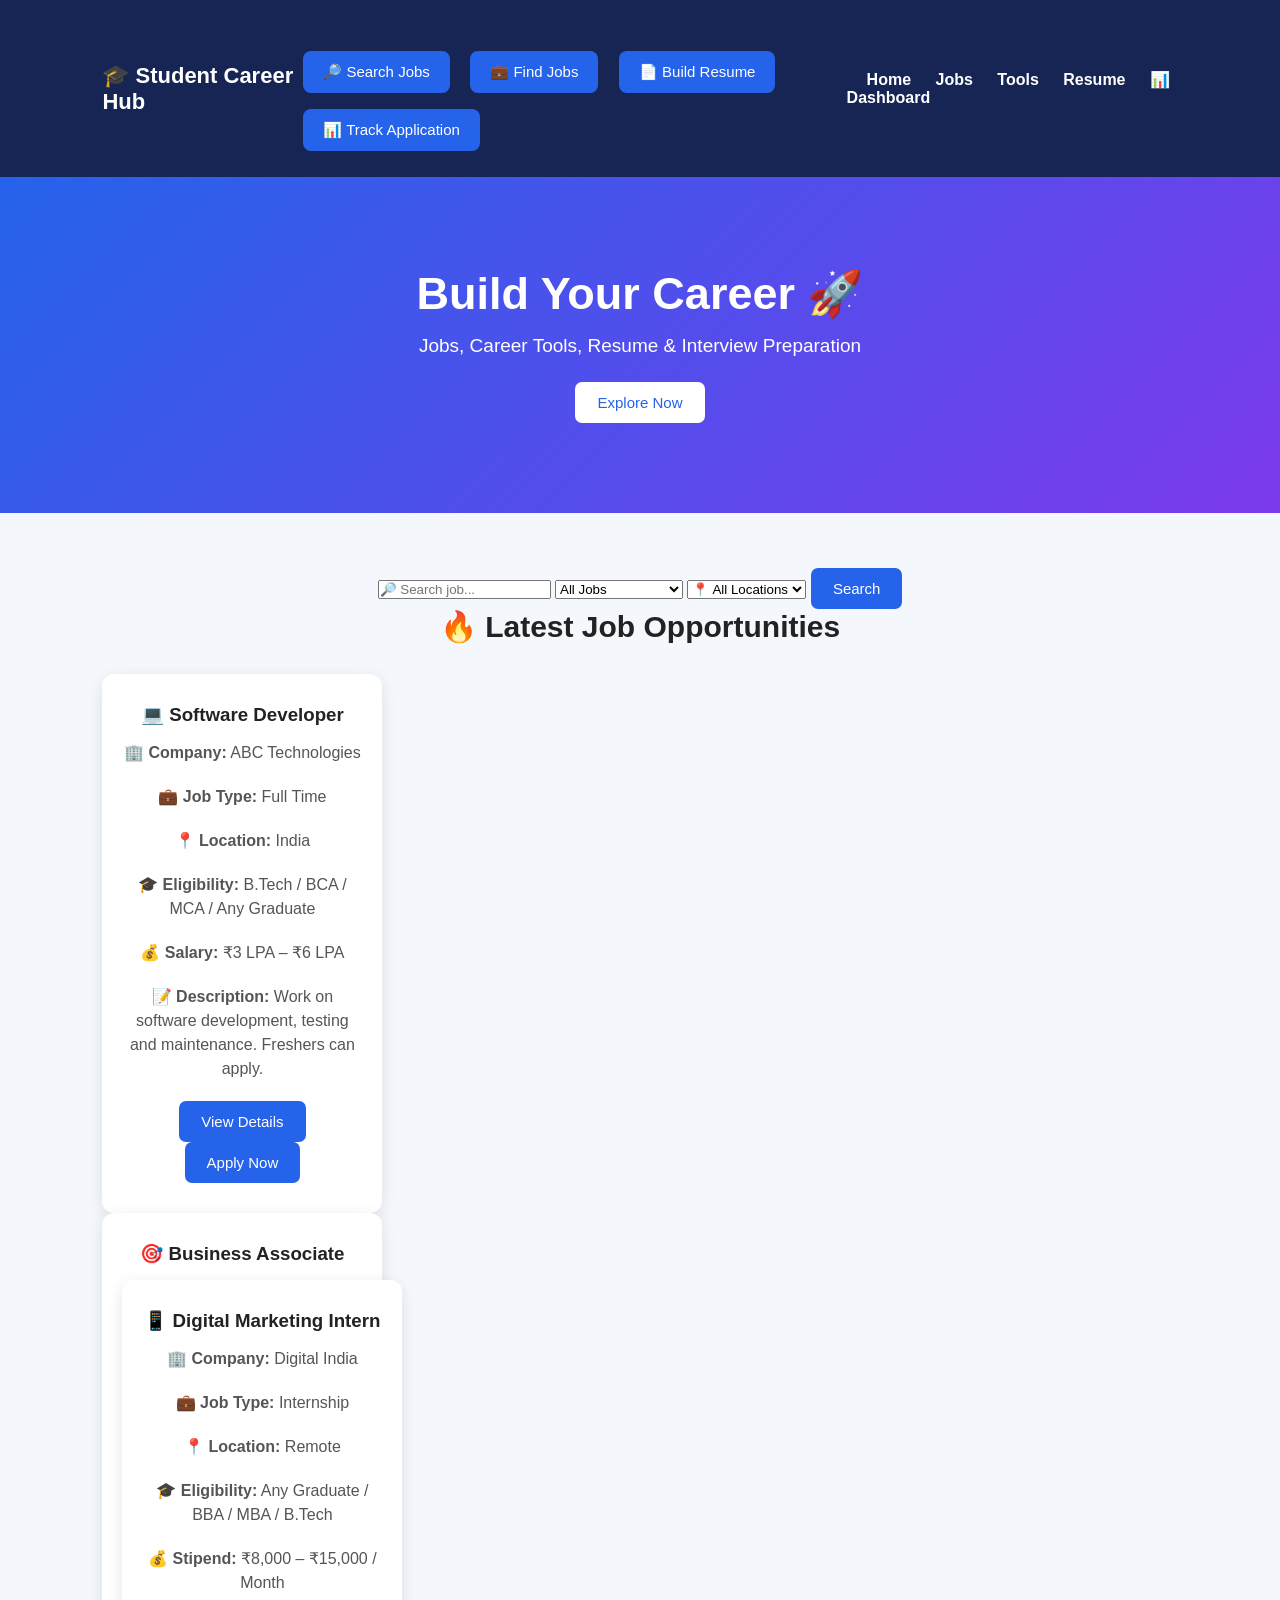
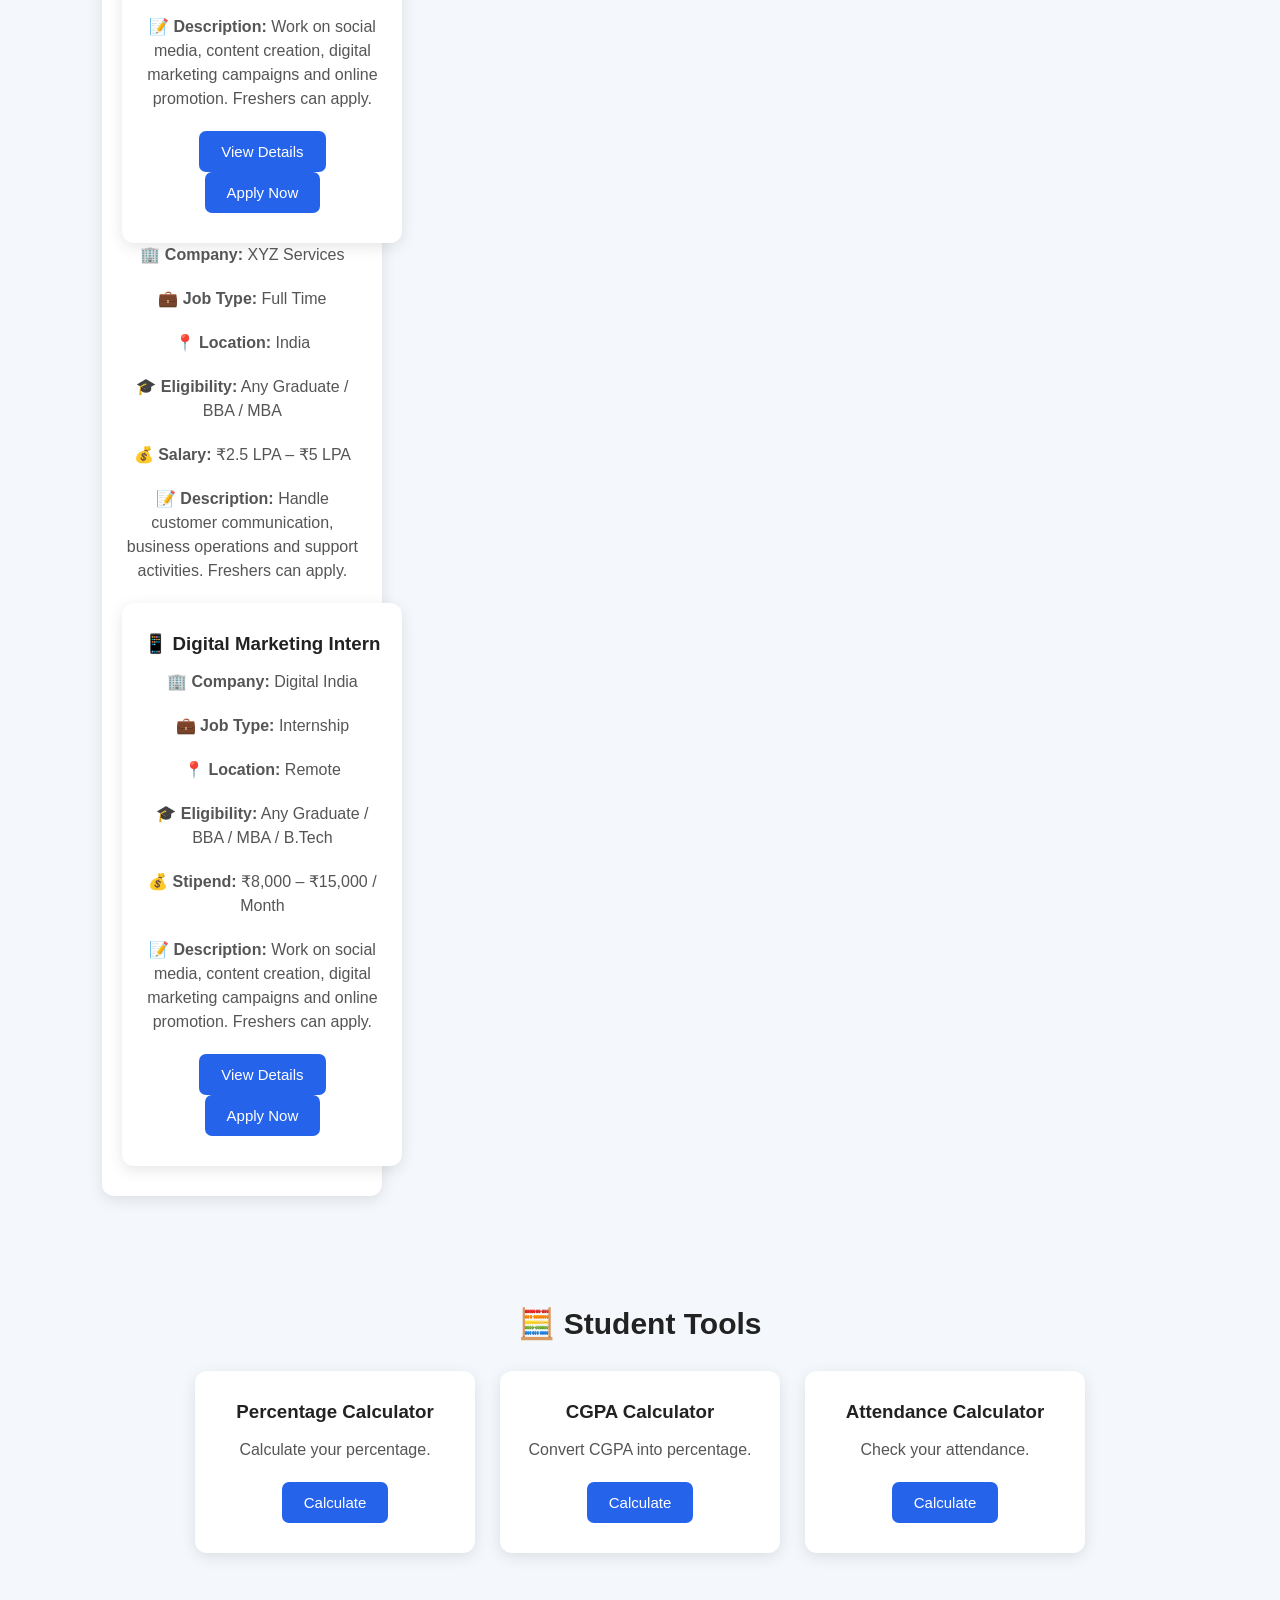
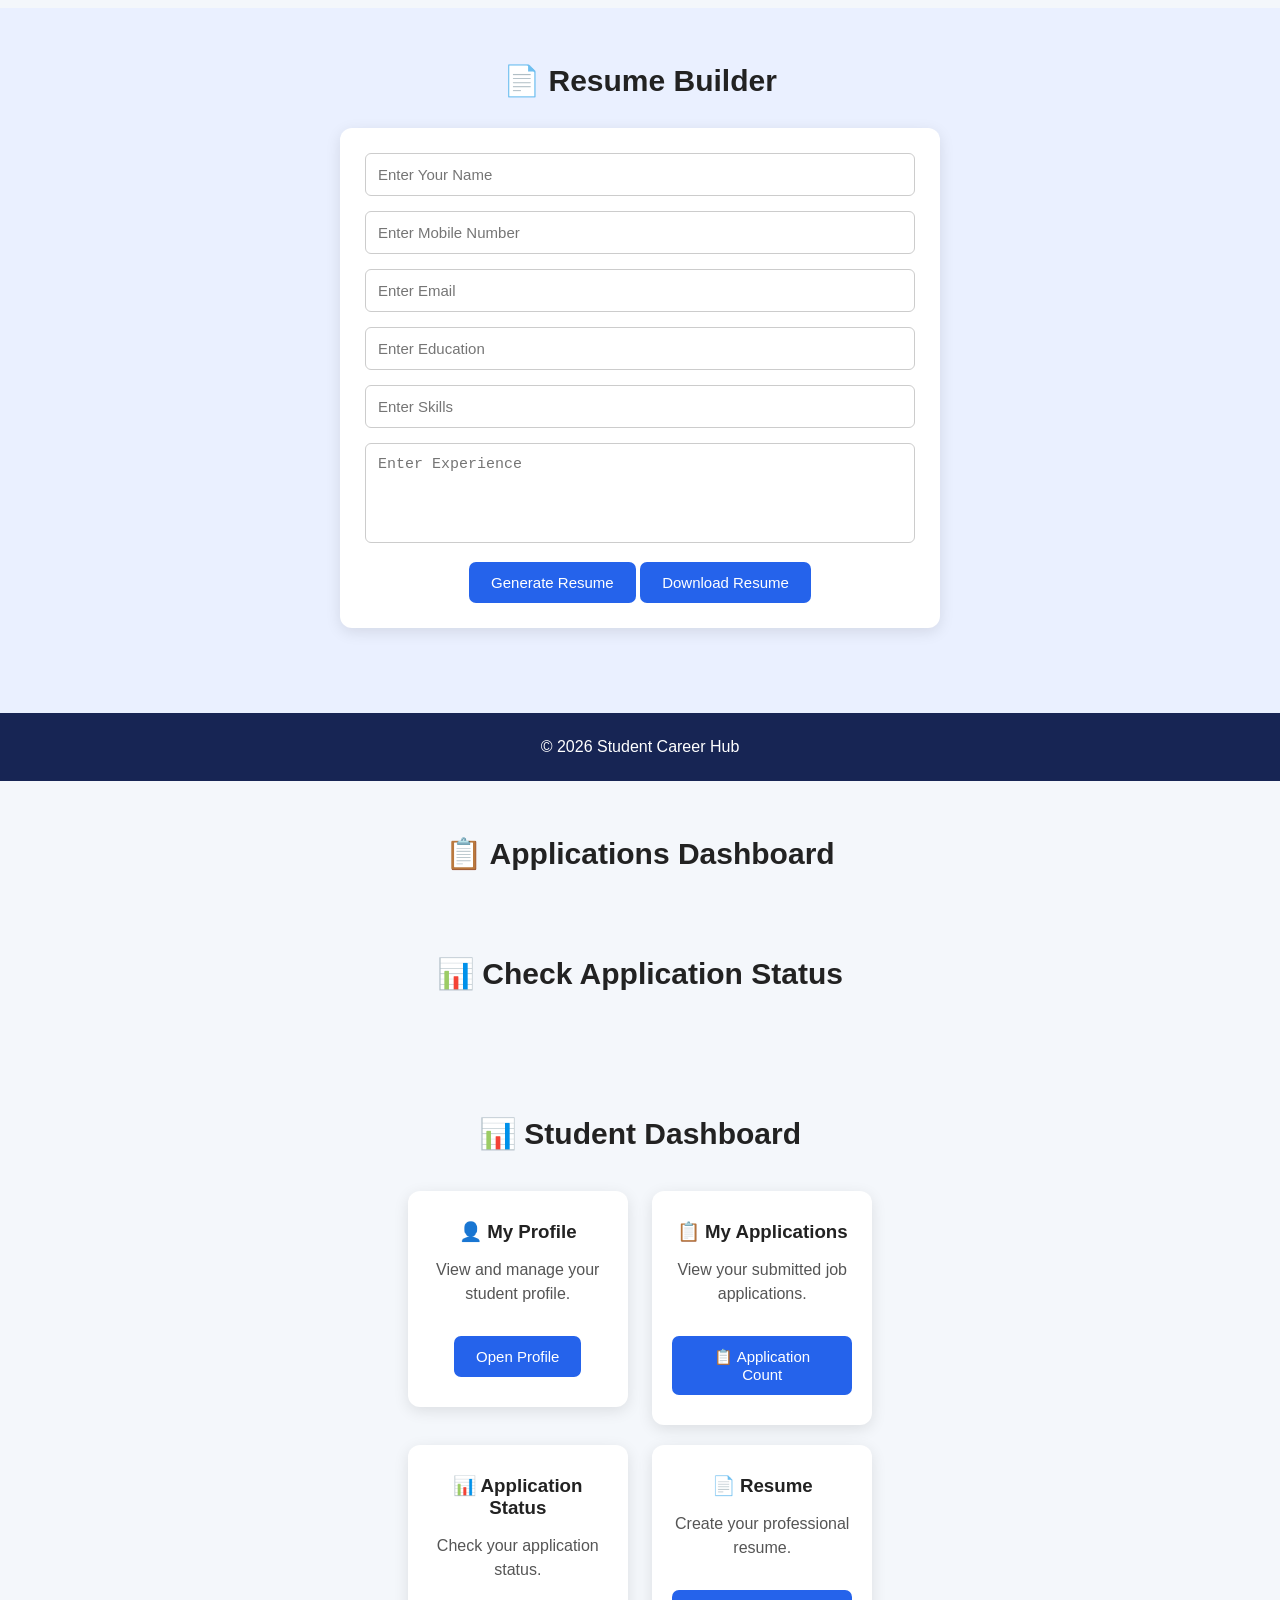
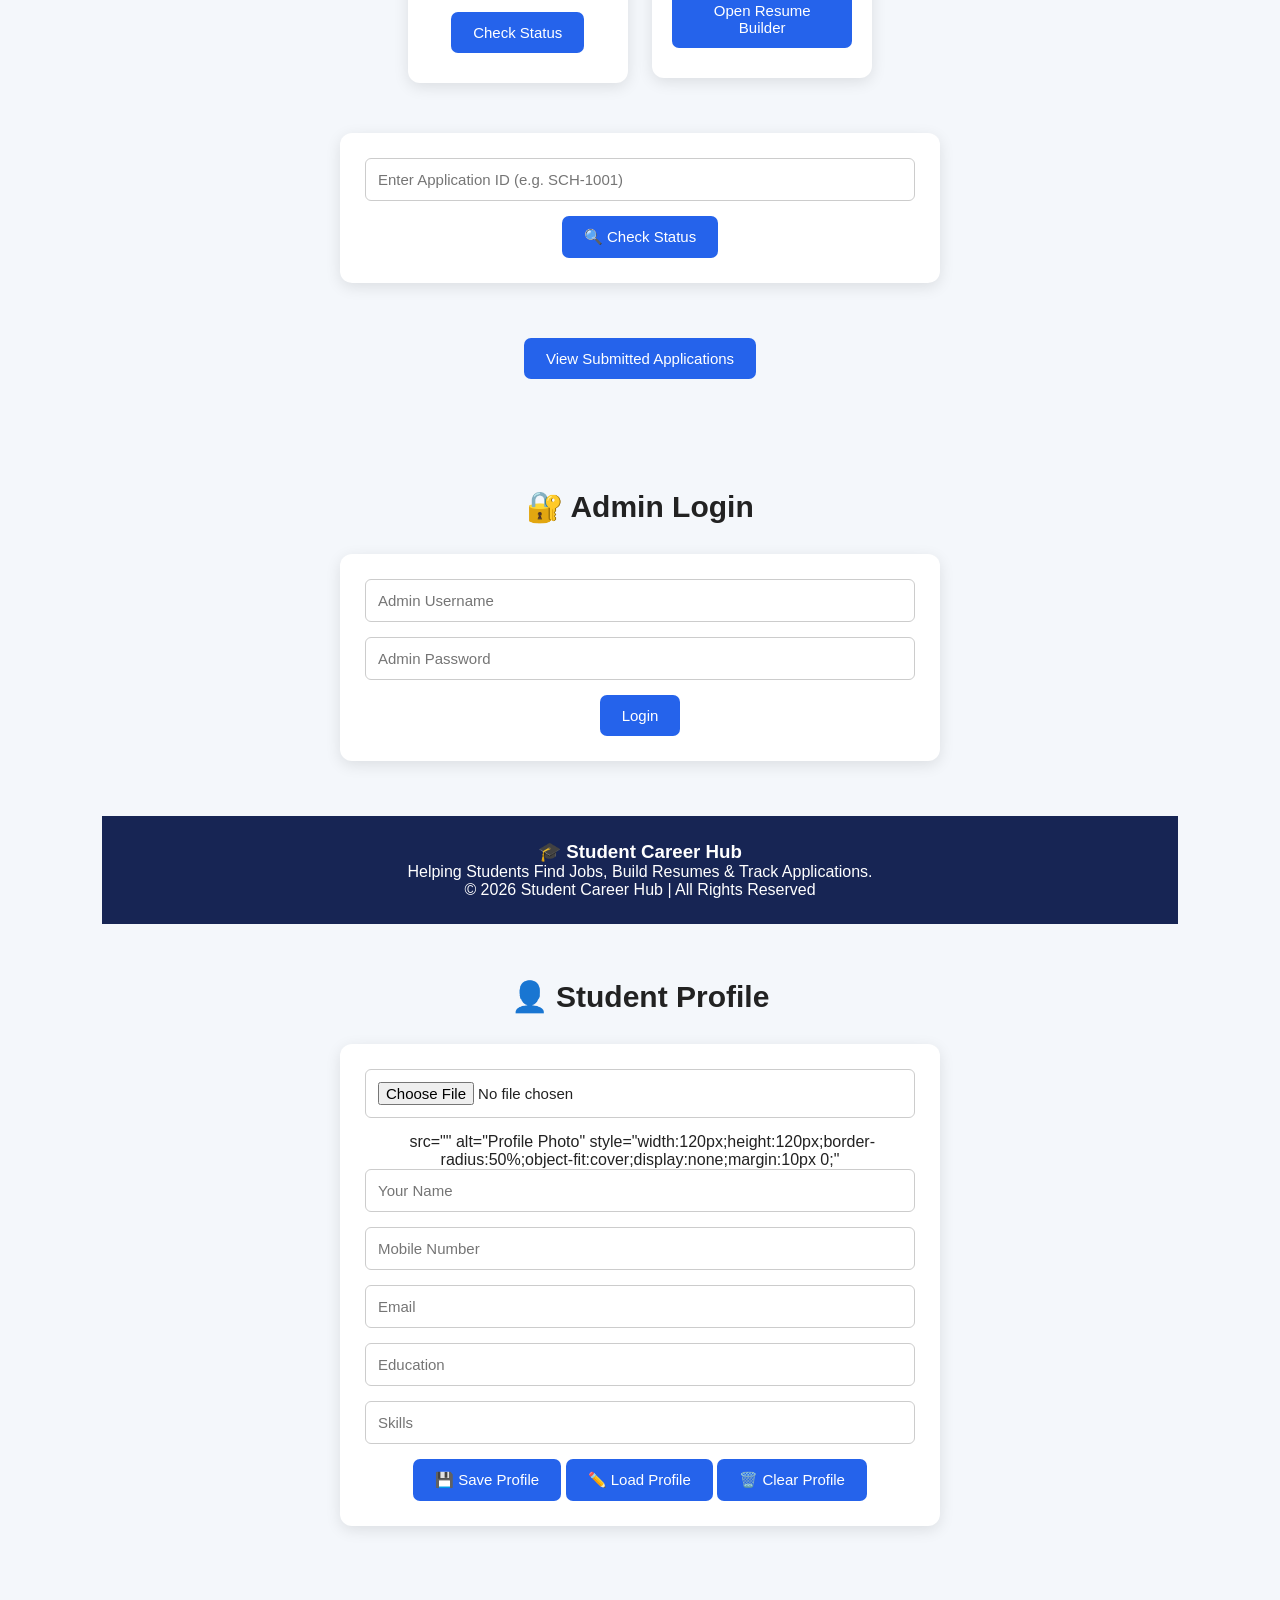
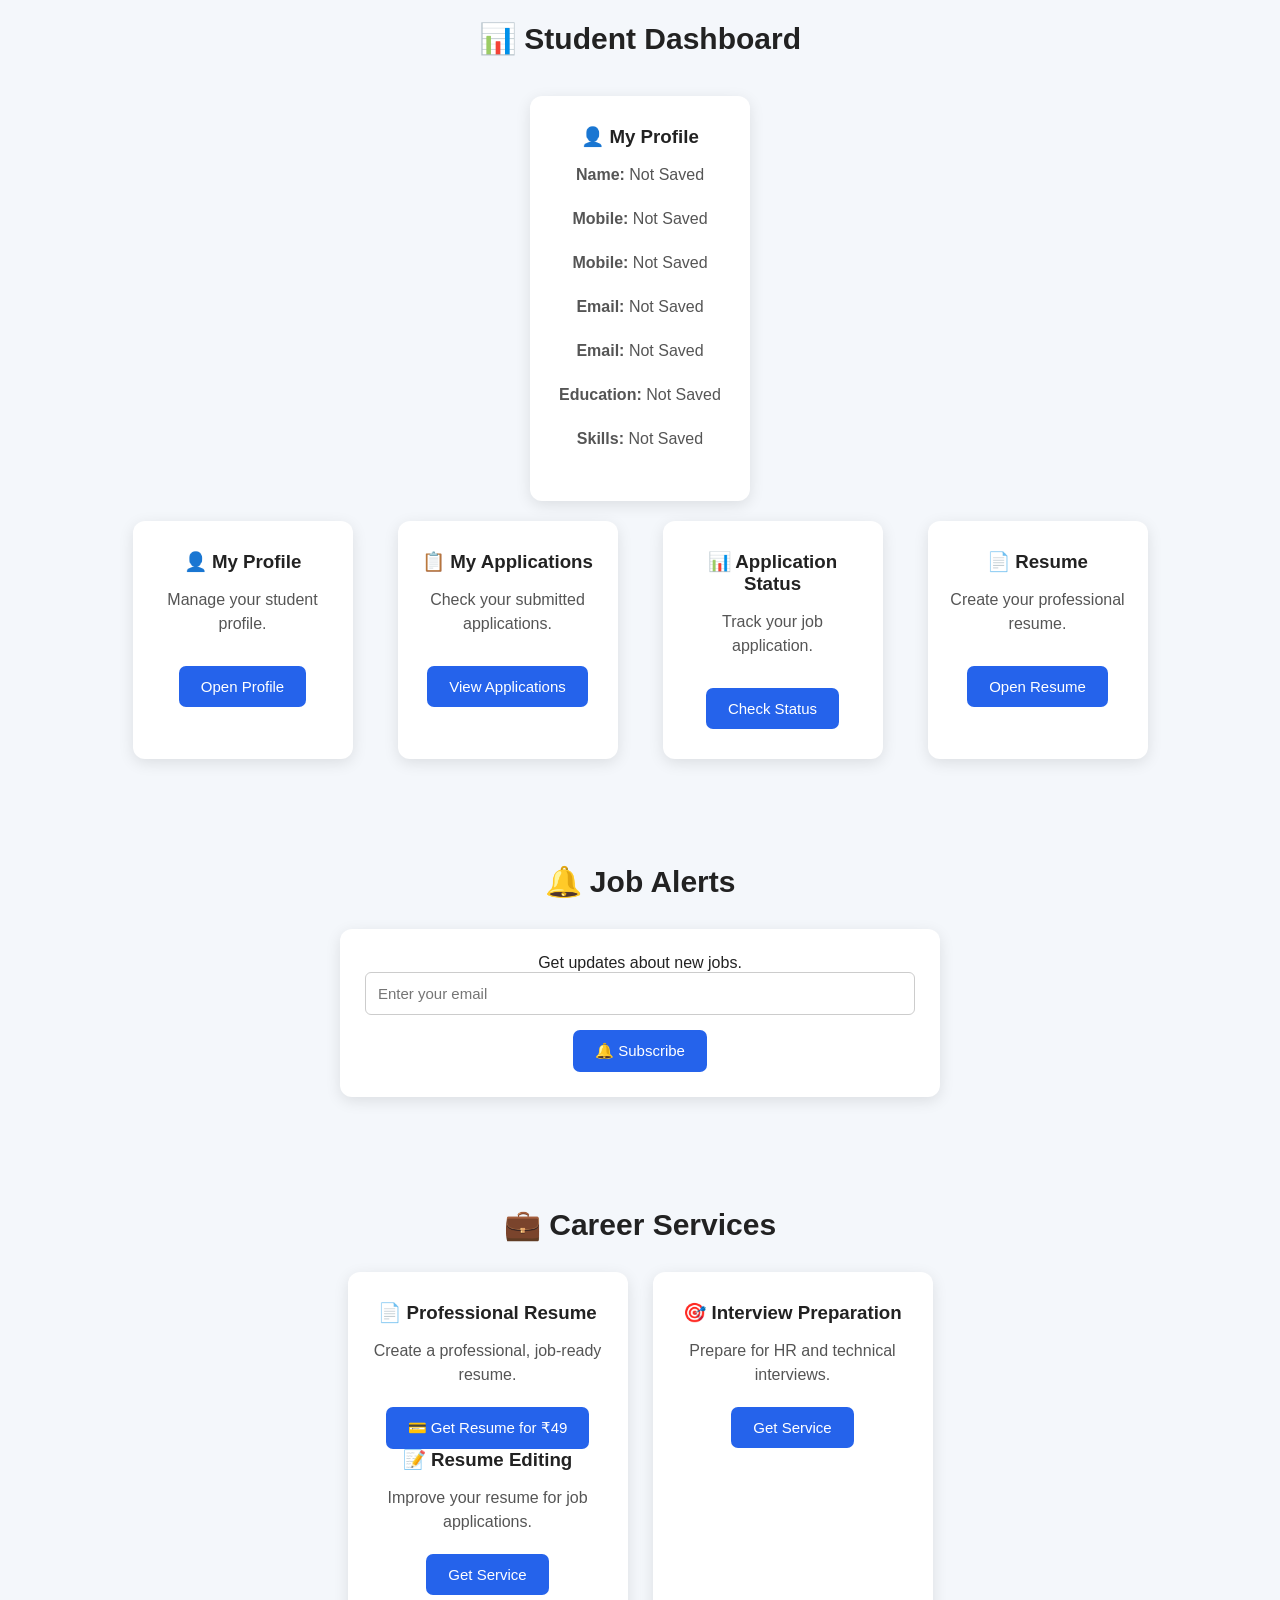
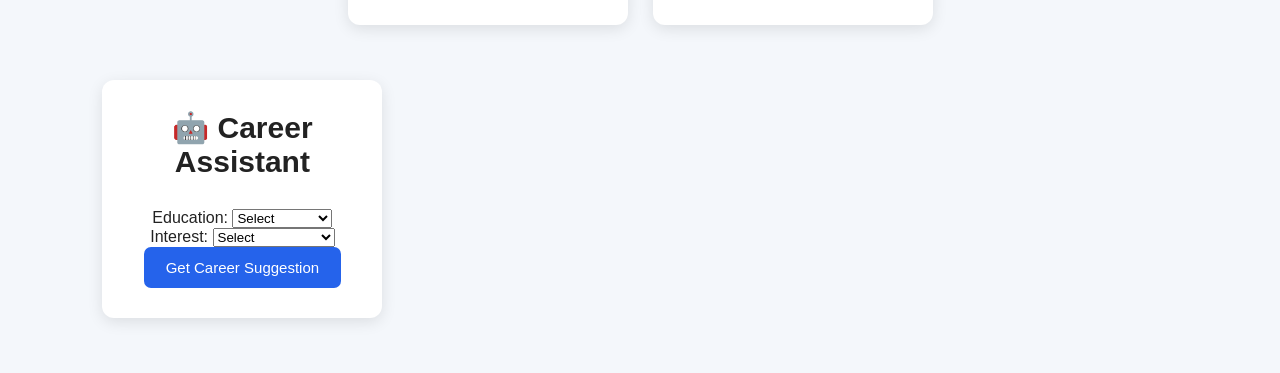
==== index.html @ 4f7e73b8 "Update resume payment and UPI" ====
<!DOCTYPE html>
<html lang="en">
<head>
    <meta charset="UTF-8">
    <meta name="viewport" content="width=device-width, initial-scale=1.0">
    <title>Student Career Hub</title>
    <link rel="stylesheet" href="style.css">
</head>

<body>

<header>
    <h2>🎓 Student Career Hub</h2>
<div class="home-buttons">
    <button onclick="document.getElementById('jobs').scrollIntoView({behavior:'smooth'})">
        🔎 Search Jobs
    </button>

    <button onclick="document.getElementById('jobs').scrollIntoView({behavior:'smooth'})">
        💼 Find Jobs
    </button>

    <button onclick="document.getElementById('resume').scrollIntoView({behavior:'smooth'})">
        📄 Build Resume
    </button>

    <button onclick="document.getElementById('status').scrollIntoView({behavior:'smooth'})">
        📊 Track Application
    </button>
</div>
    <nav>
        <a href="#home">Home</a>
        <a href="#jobs">Jobs</a>
        <a href="#tools">Tools</a>
        <a href="#resume">Resume</a>
<a href="#dashboard">📊 Dashboard</a>
    </nav>
</header>

<section class="hero" id="home">
    <h1>Build Your Career 🚀</h1>
    <p>Jobs, Career Tools, Resume & Interview Preparation</p>
    <button onclick="showMessage()">Explore Now</button>
</section>

<section id="jobs">
<div class="job-search">

    <input
        type="text"
        id="jobSearch"
        placeholder="🔎 Search job...">
    
    <select id="jobCategory">
        <option value="all">All Jobs</option>
        <option value="it">IT Jobs</option>
        <option value="government">Government Jobs</option>
        <option value="sales">Sales Jobs</option>
        <option value="internship">Internships</option>
    </select>
<select id="jobLocation">
    <option value="all">📍 All Locations</option>
    <option value="remote">Remote</option>
    <option value="bhopal">Bhopal</option>
    <option value="indore">Indore</option>
    <option value="delhi">Delhi</option>
</select>

    <button onclick="searchJobs()">Search</button>

</div>

    <h2>🔥 Latest Job Opportunities</h2>

    <div class="card">
    <h3>💻 Software Developer</h3>

    <p><b>🏢 Company:</b> ABC Technologies</p>
    <p><b>💼 Job Type:</b> Full Time</p>
    <p><b>📍 Location:</b> India</p>
    <p><b>🎓 Eligibility:</b> B.Tech / BCA / MCA / Any Graduate</p>
    <p><b>💰 Salary:</b> ₹3 LPA – ₹6 LPA</p>

    <p>
        <b>📝 Description:</b>
        Work on software development, testing and maintenance.
        Freshers can apply.
    </p>

    <button onclick="showJobDetails('Software Developer')">
        View Details
    </button><button onclick="document.getElementById('applyForm').style.display='block'; document.getElementById('applyJobName').value='Software Developer'; document.getElementById('applyForm').scrollIntoView({behavior:'smooth'});">
    Apply Now
</button>

    </div>
               <div class="card">
    <h3>🎯 Business Associate</h3>
<div class="card">
    <h3>📱 Digital Marketing Intern</h3>

    <p><b>🏢 Company:</b> Digital India</p>
    <p><b>💼 Job Type:</b> Internship</p>
    <p><b>📍 Location:</b> Remote</p>
    <p><b>🎓 Eligibility:</b> Any Graduate / BBA / MBA / B.Tech</p>
    <p><b>💰 Stipend:</b> ₹8,000 – ₹15,000 / Month</p>

    <p>
        <b>📝 Description:</b>
        Work on social media, content creation,
        digital marketing campaigns and online promotion.
        Freshers can apply.
    </p>

    <button onclick="showJobDetails('Digital Marketing Intern')">
        View Details
    </button>

    <button onclick="document.getElementById('applyForm').style.display='block'; document.getElementById('applyJobName').value='Digital Marketing Intern'; document.getElementById('applyForm').scrollIntoView({behavior:'smooth'});">
        Apply Now
    </button>
</div>

    <p><b>🏢 Company:</b> XYZ Services</p>
    <p><b>💼 Job Type:</b> Full Time</p>
    <p><b>📍 Location:</b> India</p>
    <p><b>🎓 Eligibility:</b> Any Graduate / BBA / MBA</p>
    <p><b>💰 Salary:</b> ₹2.5 LPA – ₹5 LPA</p>

    <p>
        <b>📝 Description:</b>
        Handle customer communication, business operations
        and support activities. Freshers can apply.
    </p>
<script>
    function showJobDetails(jobName) {

    if (jobName === "Software Developer") {

        alert(
            "💻 Software Developer\n\n" +
            "🏢 Company: ABC Technologies\n" +
            "💼 Job Type: Full Time\n" +
            "📍 Location: India\n" +
            "🎓 Eligibility: B.Tech / BCA / MCA / Any Graduate\n" +
            "💰 Salary: ₹3 LPA - ₹6 LPA\n\n" +
            "📝 Description:\n" +
            "Work on software development, testing and maintenance.\n" +
            "Freshers can apply."
        );

    } else if (jobName === "Business Associate") {

        alert(
            "🎯 Business Associate\n\n" +
            "🏢 Company: XYZ Services\n" +
            "💼 Job Type: Full Time\n" +
            "📍 Location: India\n" +
            "🎓 Eligibility: Any Graduate / BBA / MBA\n" +
            "💰 Salary: ₹2.5 LPA - ₹5 LPA\n\n" +
            "📝 Description:\n" +
            "Handle customer communication, business operations\n" +
            "and support activities."
        );

    } else if (jobName === "Digital Marketing Intern") {

        alert(
            "📱 Digital Marketing Intern\n\n" +
            "🏢 Company: Digital India\n" +
            "💼 Job Type: Internship\n" +
            "📍 Location: Remote\n" +
            "🎓 Eligibility: Any Graduate / BBA / MBA / B.Tech\n" +
            "💰 Stipend: ₹8,000 - ₹15,000 / Month\n\n" +
            "📝 Description:\n" +
            "Work on social media, content creation and\n" +
            "digital marketing campaigns."
        );
   }
}
</script>
       <div class="card">
    <h3>📱 Digital Marketing Intern</h3>

    <p><b>🏢 Company:</b> Digital India</p>
    <p><b>💼 Job Type:</b> Internship</p>
    <p><b>📍 Location:</b> Remote</p>
    <p><b>🎓 Eligibility:</b> Any Graduate / BBA / MBA / B.Tech</p>
    <p><b>💰 Stipend:</b> ₹8,000 – ₹15,000 / Month</p>

    <p>
        <b>📝 Description:</b>
        Work on social media, content creation, digital marketing
        campaigns and online promotion. Freshers can apply.
    </p>

    <button onclick="showJobDetails('Digital Marketing Intern')">
        View Details
    </button>

    <button onclick="applyJob('Digital Marketing Intern')">
        Apply Now
    </button>
</div>

    </div>

</section>

<section id="tools">

    <h2>🧮 Student Tools</h2>

    <div class="cards">

        <div class="card">
            <h3>Percentage Calculator</h3>
            <p>Calculate your percentage.</p>
            <button onclick="percentage()">Calculate</button>
        </div>

        <div class="card">
            <h3>CGPA Calculator</h3>
            <p>Convert CGPA into percentage.</p>
            <button onclick="cgpa()">Calculate</button>
        </div>

        <div class="card">
            <h3>Attendance Calculator</h3>
            <p>Check your attendance.</p>
            <button onclick="attendance()">Calculate</button>
        </div>

    </div>

</section>
<section id="resume">

    <h2>📄 Resume Builder</h2>

    <div class="resume-form">

        <input type="text" id="name" placeholder="Enter Your Name">
        <input type="text" id="phone" placeholder="Enter Mobile Number">
        <input type="email" id="email" placeholder="Enter Email">

        <input type="text" id="education" placeholder="Enter Education">

        <input type="text" id="skills" placeholder="Enter Skills">

        <textarea id="experience" placeholder="Enter Experience"></textarea>

        <button onclick="generateResume()">
            Generate Resume
        </button>
<button onclick="downloadResume()">
    Download Resume
</button>
    </div>

    <div id="resumeResult"></div>

</section>

</section>

<footer>
    <p>© 2026 Student Career Hub</p>
</footer>

<script src="script.js"></script>
<div id="applyForm" class="apply-box">

    <h2>📝 Apply for Job</h2>

    <input type="text" id="applyName" placeholder="Your Name">

    <input type="email" id="applyEmail" placeholder="Your Email">

    <input type="text" id="applyPhone" placeholder="Mobile Number">

    <input type="text" id="applyJobName" readonly>

    <button onclick="submitApplication()">
        Submit Application
    </button>

</div>
<section id="applications">

    <h2>📋 Applications Dashboard</h2>
<section id="status">
    <h2>📊 Check Application Status</h2>
<section id="profile">
<section id="dashboard">
    <h2>📊 Student Dashboard</h2>

    <div class="card">
        <h3>👤 My Profile</h3>
        <p>View and manage your student profile.</p>
        <button onclick="document.getElementById('profile').scrollIntoView({behavior:'smooth'})">
            Open Profile
        </button>
    </div>

    <div class="card">
        <h3>📋 My Applications</h3>
        <p>View your submitted job applications.</p>
        <button onclick="showApplicationCount()">
    📋 Application Count
</button>
    </div>

    <div class="card">
        <h3>📊 Application Status</h3>
        <p>Check your application status.</p>
        <button onclick="document.getElementById('status').scrollIntoView({behavior:'smooth'})">
            Check Status
        </button>
    </div>

    <div class="card">
        <h3>📄 Resume</h3>
        <p>Create your professional resume.</p>
        <button onclick="document.getElementById('resume').scrollIntoView({behavior:'smooth'})">
            Open Resume Builder
        </button>
    </div>
</section>
    <div class="resume-form">
        <input
            type="text"
            id="statusApplicationId"
            placeholder="Enter Application ID (e.g. SCH-1001)"
        >

        <button onclick="checkApplicationStatus()">
            🔍 Check Status
        </button>
    </div>

    <div id="statusResult"></div>
</section>
<div id="adminDashboard" class="card" style="display:none;">
    <h2>👨‍💼 Admin Dashboard</h2>
    <p>Welcome Admin! You can manage student applications here.</p>

   <button onclick="showAdminApplications()">
    📋 View Applications
</button>
</div>

    <button onclick="showApplications()">
        View Submitted Applications
    </button>

    <div id="applicationList"></div>

</section>
<section id="admin">

    <h2>🔐 Admin Login</h2>

    <div class="resume-form">

        <input
            type="text"
            id="adminUsername"
            placeholder="Admin Username">

        <input
            type="password"
            id="adminPassword"
            placeholder="Admin Password">

        <button onclick="adminLogin()">
            Login
        </button>

    </div>

    <p id="loginMessage"></p>

</section>
<footer>
    <h3>🎓 Student Career Hub</h3>
    <p>Helping Students Find Jobs, Build Resumes & Track Applications.</p>
    <p>© 2026 Student Career Hub | All Rights Reserved</p>
</footer>
<section id="profile">
    <h2>👤 Student Profile</h2>

    <div class="resume-form">

        <input type="file" id="profilePhoto" accept="image/*">

        <img id="profilePhotoPreview">
             src=""
             alt="Profile Photo"
            style="width:120px;height:120px;border-radius:50%;object-fit:cover;display:none;margin:10px 0;"

        <input type="text" id="profileName" placeholder="Your Name">

        <input type="text" id="profilePhone" placeholder="Mobile Number">

        <input type="email" id="profileEmail" placeholder="Email">

        <input type="text" id="profileEducation" placeholder="Education">

        <input type="text" id="profileSkills" placeholder="Skills">

 <button type="button" onclick="saveStudentProfile()">💾 Save Profile</button>
<script>
function saveStudentProfile() {
    let name = document.getElementById("profileName").value;
    let phone = document.getElementById("profilePhone").value;
    let email = document.getElementById("profileEmail").value;
    let education = document.getElementById("profileEducation").value;
    let skills = document.getElementById("profileSkills").value;

    if (!name || !phone || !email) {
        alert("Please fill Name, Mobile and Email.");
        return;
    }

    let profile = {
        name: name,
        phone: phone,
        email: email,
        education: education,
        skills: skills
    };

    localStorage.setItem("studentProfile", JSON.stringify(profile));
document.getElementById("dashboardName").textContent = name;
document.getElementById("dashboardEducation").textContent = education || "Not Saved";
document.getElementById("dashboardSkills").textContent = skills || "Not Saved";
document.getElementById("dashboardPhone").textContent = phone;
document.getElementById("dashboardEmail").textContent = email;

    let photo = document.getElementById("profilePhoto").files[0];

    if (photo) {
        let reader = new FileReader();

        reader.onload = function() {
            localStorage.setItem("profilePhoto", reader.result);

            let img = document.getElementById("profilePhotoPreview");
            img.src = reader.result;
            img.style.display = "block";
let dashboardPhoto = document.getElementById("dashboardPhoto");
dashboardPhoto.src = reader.result;
dashboardPhoto.style.display = "block";
        };

        reader.readAsDataURL(photo);
    }

    alert("Profile Saved Successfully! ✅");
}
</script>

        <button onclick="loadProfile()">✏️ Load Profile</button>

        <button onclick="clearProfile()">🗑️ Clear Profile</button>

    </div>

    <div id="profileMessage"></div>
</section>
<section id="dashboard">
    <h2>📊 Student Dashboard</h2>
<div class="card" id="dashboardProfile">
    <h3>👤 My Profile</h3>

    <img id="dashboardPhoto"
         src=""
         style="width:100px;height:100px;border-radius:50%;object-fit:cover;display:none;">

    <p><b>Name:</b> <span id="dashboardName">Not Saved</span></p>
<p><b>Mobile:</b> <span id="dashboardPhone">Not Saved</span></p>
<p><b>Mobile:</b> <span id="dashboardPhone">Not Saved</span></p>
<p><b>Email:</b> <span id="dashboardEmail">Not Saved</span></p>
<p><b>Email:</b> <span id="dashboardEmail">Not Saved</span></p>
    <p><b>Education:</b> <span id="dashboardEducation">Not Saved</span></p>
    <p><b>Skills:</b> <span id="dashboardSkills">Not Saved</span></p>
</div>

    <div class="cards">

        <div class="card">
            <h3>👤 My Profile</h3>
            <p>Manage your student profile.</p>
            <button onclick="document.getElementById('profile').scrollIntoView({behavior:'smooth'})">
                Open Profile
            </button>
        </div>

        <div class="card">
            <h3>📋 My Applications</h3>
            <p>Check your submitted applications.</p>
            <button onclick="showApplicationCount()">
                View Applications
            </button>
        </div>

        <div class="card">
            <h3>📊 Application Status</h3>
            <p>Track your job application.</p>
            <button onclick="document.getElementById('status').scrollIntoView({behavior:'smooth'})">
                Check Status
            </button>
        </div>

        <div class="card">
            <h3>📄 Resume</h3>
            <p>Create your professional resume.</p>
            <button onclick="document.getElementById('resume').scrollIntoView({behavior:'smooth'})">
                Open Resume
            </button>
        </div>

    </div>
</section>
<section id="jobAlerts">
    <h2>🔔 Job Alerts</h2>

    <div class="resume-form">
        <p>Get updates about new jobs.</p>

        <input
            type="email"
            id="alertEmail"
            placeholder="Enter your email"
        >

        <button onclick="subscribeJobAlert()">
            🔔 Subscribe
        </button>
    </div>

    <div id="alertMessage"></div>
</section>
<section id="premium">
    <h2>💼 Career Services</h2>

    <div class="cards">

        <div class="card">
            <h3>📄 Professional Resume</h3>
<p>Create a professional, job-ready resume.</p>

<button onclick="startResumeService()">
  💳 Get Resume for ₹49
</button>

<butto onclick="
    
        </div>

        <div class="card">
            <h3>📝 Resume Editing</h3>
            <p>Improve your resume for job applications.</p>
            <button onclick="showService('Resume Editing')">
                Get Service
            </button>
        </div>

        <div class="card">
            <h3>🎯 Interview Preparation</h3>
            <p>Prepare for HR and technical interviews.</p>
            <button onclick="showService('Interview Preparation')">
                Get Service
            </button>
        </div>

    </div>

    <div id="serviceMessage"></div>
</section>
<!-- AI Career Assistant -->
<section id="careerAssistant" class="card">
  <h2>🤖 Career Assistant</h2>

  <label>Education:</label>
  <select id="careerEducation">
    <option value="">Select</option>
    <option value="btech">B.Tech / B.E.</option>
    <option value="bba">BBA</option>
    <option value="mba">MBA</option>
    <option value="mca">MCA</option>
  </select>

  <label>Interest:</label>
  <select id="careerInterest">
    <option value="">Select</option>
    <option value="coding">Coding / IT</option>
    <option value="testing">Software Testing</option>
    <option value="sales">Sales</option>
    <option value="marketing">Digital Marketing</option>
  </select>

  <button onclick="getCareerSuggestion()">Get Career Suggestion</button>

  <div id="careerResult"></div>
</section>
<div id="serviceForm" style="display:none;" class="card">
  <h2>📩 Career Service Request</h2>

  <input type="text" id="serviceName" placeholder="Enter your name">
  <input type="text" id="serviceMobile" placeholder="Enter mobile number">

  <select id="serviceType">
    <option value="">Select Service</option>
    <option value="Professional Resume">Professional Resume</option>
    <option value="Resume Editing">Resume Editing</option>
    <option value="Interview Preparation">Interview Preparation</option>
  </select>

  <button onclick="submitServiceRequest()">Submit Request</button>

  <p id="serviceMessage"></p>
</div>

  <!-- ₹49 Payment Page -->
<div id="paymentPage" class="card" style="display:none;">
  <h2>💳 Resume Service Payment</h2>
  <p><b>Professional Resume Service</b></p>
  <h2>₹49</h2>
  <p>UPI ID:</p>
  <p><b>8516828733@ybl</b></p>

  <button onclick="payResume()">
    📱 Pay ₹49
  </button>

  <p id="paymentMessage"></p>
</div>
</body>
</html>
---- style.css ----
* {
    margin: 0;
    padding: 0;
    box-sizing: border-box;
}

body {
    font-family: Arial, sans-serif;
    background: #f4f7fb;
    color: #222;
}

header {
    background: #172554;
    color: white;
    padding: 18px 8%;
    display: flex;
    justify-content: space-between;
    align-items: center;
}

header h2 {
    font-size: 22px;
}

nav a {
    color: white;
    text-decoration: none;
    margin-left: 20px;
    font-weight: bold;
}

.hero {
    background: linear-gradient(135deg, #2563eb, #7c3aed);
    color: white;
    text-align: center;
    padding: 90px 20px;
}

.hero h1 {
    font-size: 45px;
    margin-bottom: 15px;
}

.hero p {
    font-size: 19px;
    margin-bottom: 25px;
}

button {
    background: #2563eb;
    color: white;
    border: none;
    padding: 12px 22px;
    border-radius: 7px;
    cursor: pointer;
    font-size: 15px;
}

.hero button {
    background: white;
    color: #2563eb;
}

section {
    padding: 55px 8%;
    text-align: center;
}

section h2 {
    font-size: 30px;
    margin-bottom: 30px;
}

.cards {
    display: flex;
    justify-content: center;
    gap: 25px;
    flex-wrap: wrap;
}

.card {
    background: white;
    width: 280px;
    padding: 30px 20px;
    border-radius: 12px;
    box-shadow: 0 4px 15px rgba(0,0,0,0.10);
}

.card h3 {
    margin-bottom: 15px;
}

.card p {
    color: #555;
    margin-bottom: 20px;
    line-height: 1.5;
}

#resume {
    background: #eaf0ff;
}

footer {
    background: #172554;
    color: white;
    text-align: center;
    padding: 25px;
}

@media (max-width: 700px) {

    header {
        flex-direction: column;
        gap: 15px;
    }

    nav a {
        margin: 5px;
    }

    .hero h1 {
        font-size: 32px;
    }
}
.resume-form {
    max-width: 600px;
    margin: auto;
    background: white;
    padding: 25px;
    border-radius: 12px;
    box-shadow: 0 4px 15px rgba(0,0,0,0.10);
}

.resume-form input,
.resume-form textarea {
    width: 100%;
    padding: 12px;
    margin-bottom: 15px;
    border: 1px solid #ccc;
    border-radius: 6px;
    font-size: 15px;
}

.resume-form textarea {
    height: 100px;
    resize: none;
}

#resumeResult {
    max-width: 700px;
    margin: 30px auto;
    text-align: left;
}
@media print {

    body * {
        visibility: hidden;
    }

    #resumeResult,
    #resumeResult * {
        visibility: visible;
    }

    #resumeResult {
        position: absolute;
        left: 0;
        top: 0;
        width: 100%;
        margin: 0;
        padding: 30px;
    }

}
.apply-box {
    display: none;
    max-width: 600px;
    margin: 30px auto;
    background: white;
    padding: 30px;
    border-radius: 12px;
    box-shadow: 0 4px 15px rgba(0,0,0,0.10);
}

.apply-box input {
    width: 100%;
    padding: 12px;
    margin-bottom: 15px;
    border: 1px solid #ccc;
    border-radius: 6px;
    font-size: 15px;
}
#dashboard {
    padding: 40px 20px;
    text-align: center;
}

#dashboard .card {
    display: inline-block;
    width: 220px;
    margin: 10px;
    vertical-align: top;
}

#dashboard button {
    margin-top: 10px;
}
.home-buttons {
    margin-top: 25px;
}

.home-buttons button {
    margin: 8px;
    padding: 12px 20px;
    border: none;
    border-radius: 8px;
    cursor: pointer;
    font-size: 15px;
}
@media (max-width: 600px) {

    .home-buttons button {
        display: block;
        width: 90%;
        margin: 10px auto;
    }

    #dashboard .card {
        display: block;
        width: 90%;
        margin: 15px auto;
    }
}
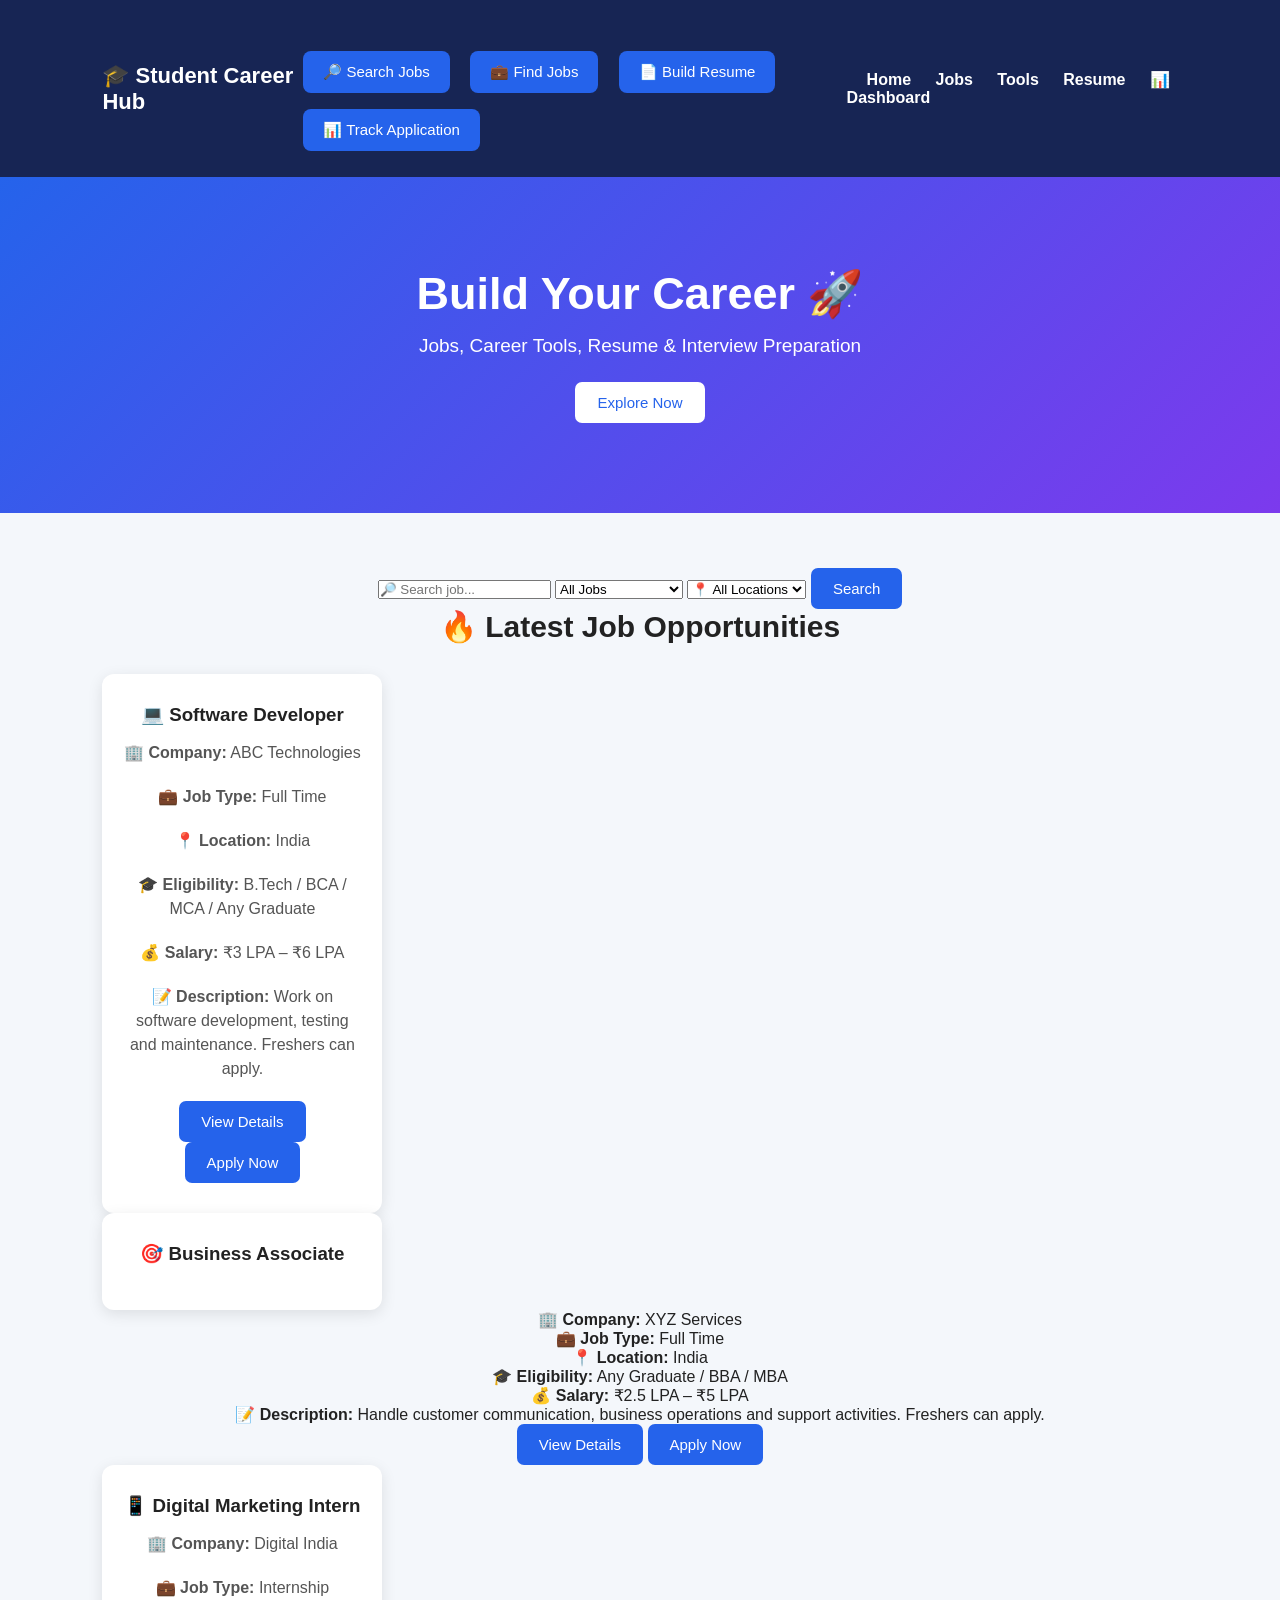
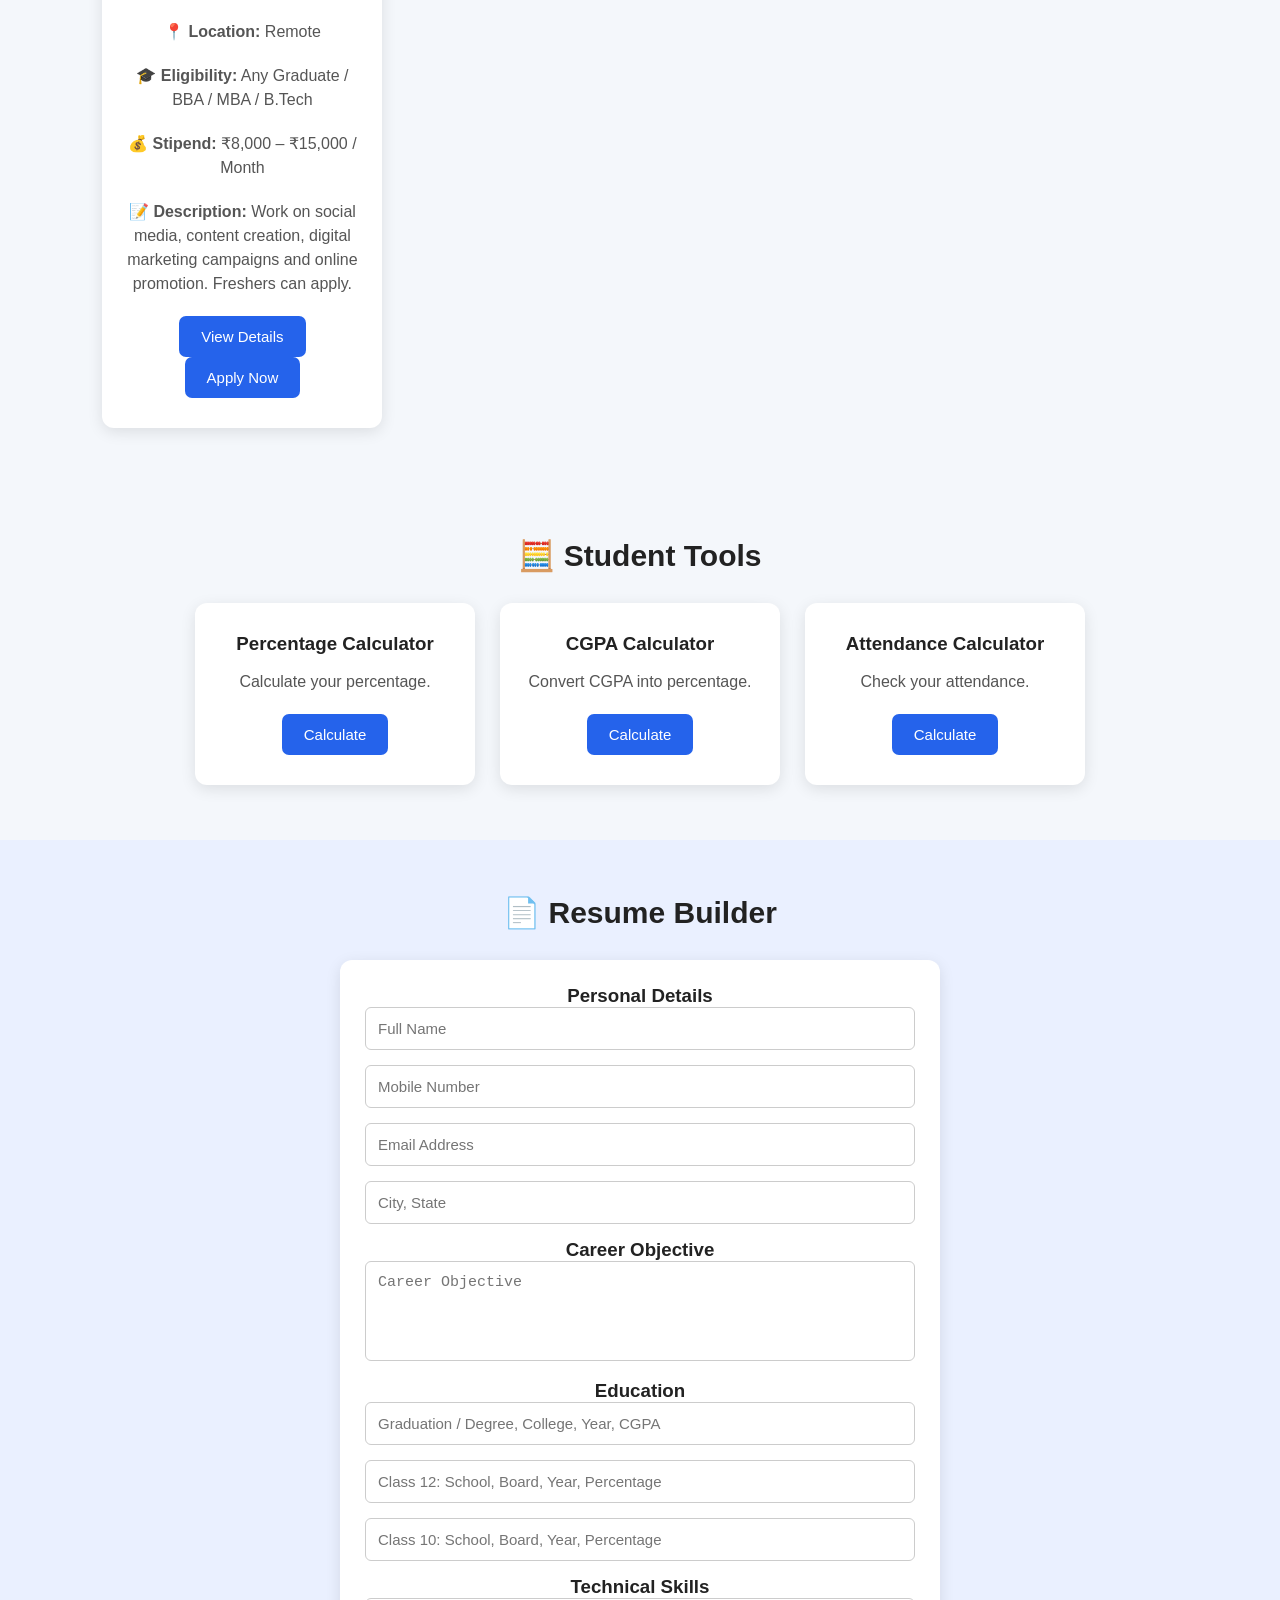
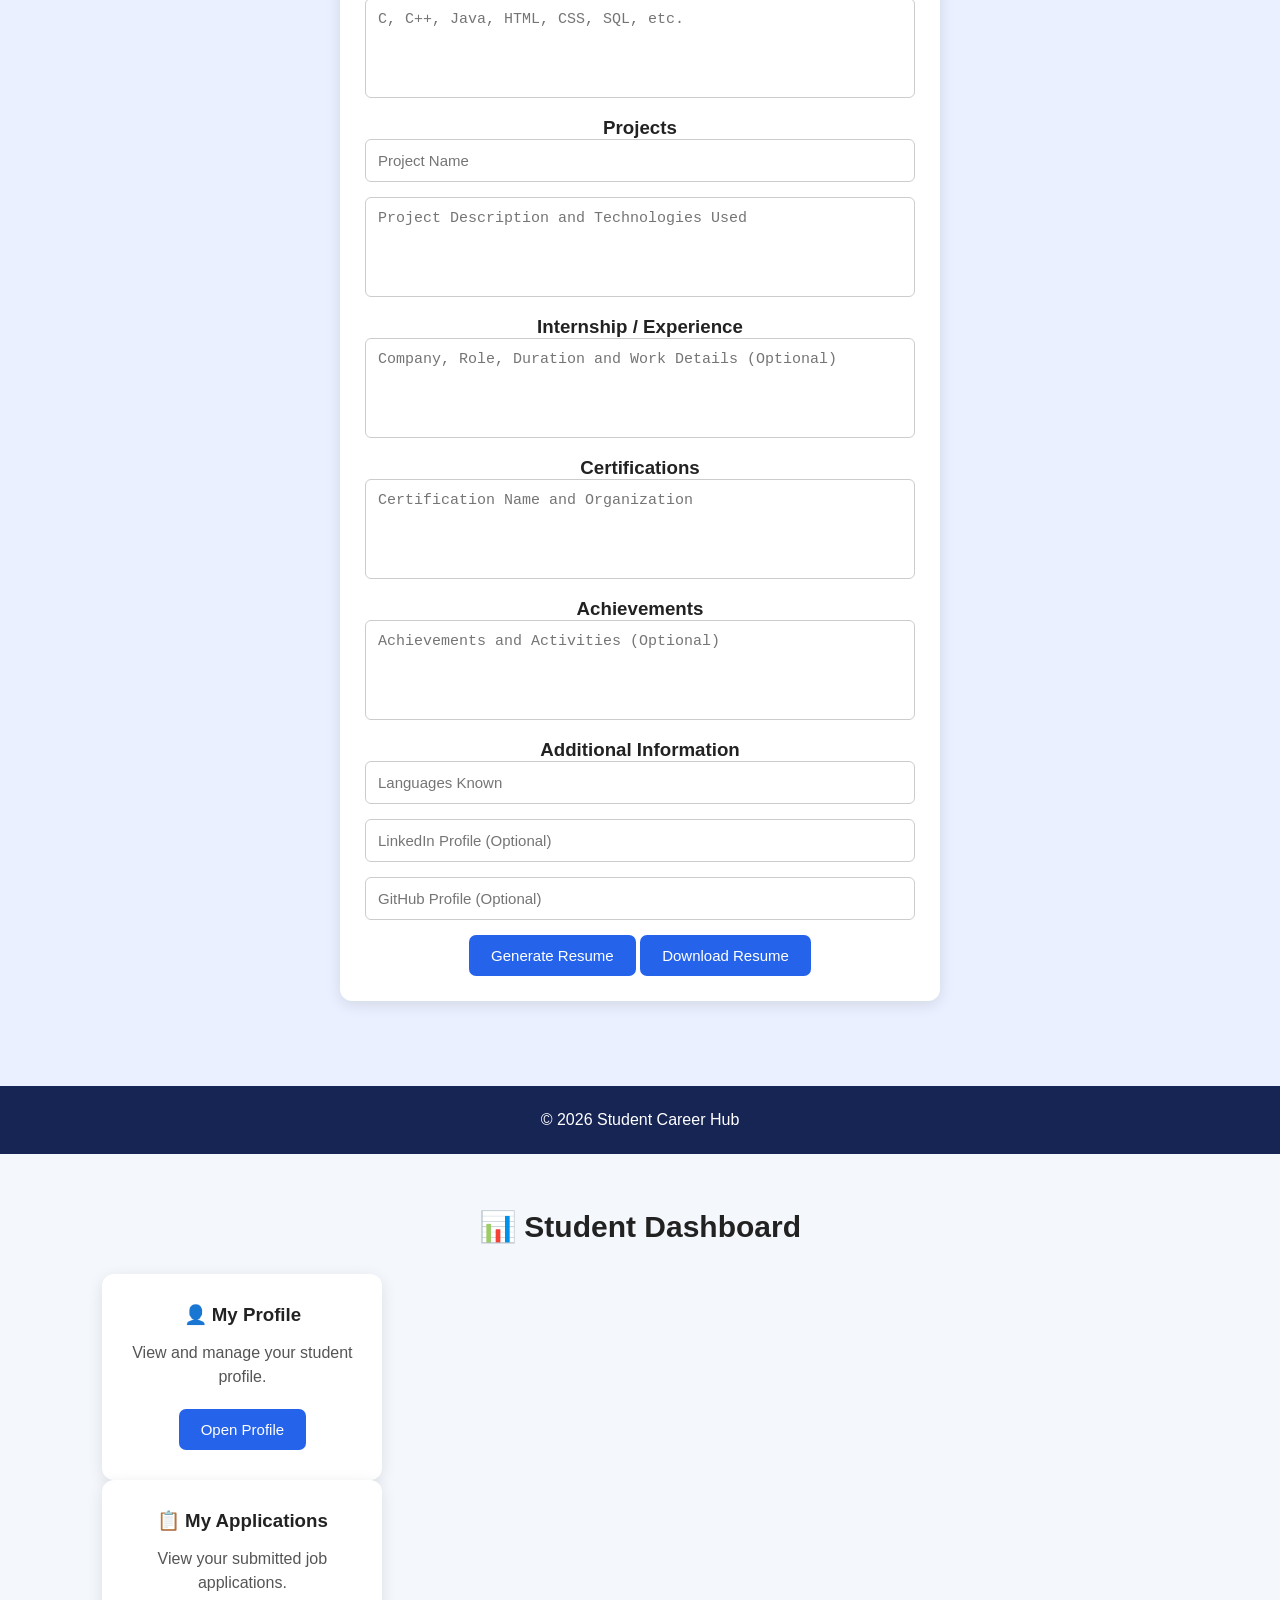
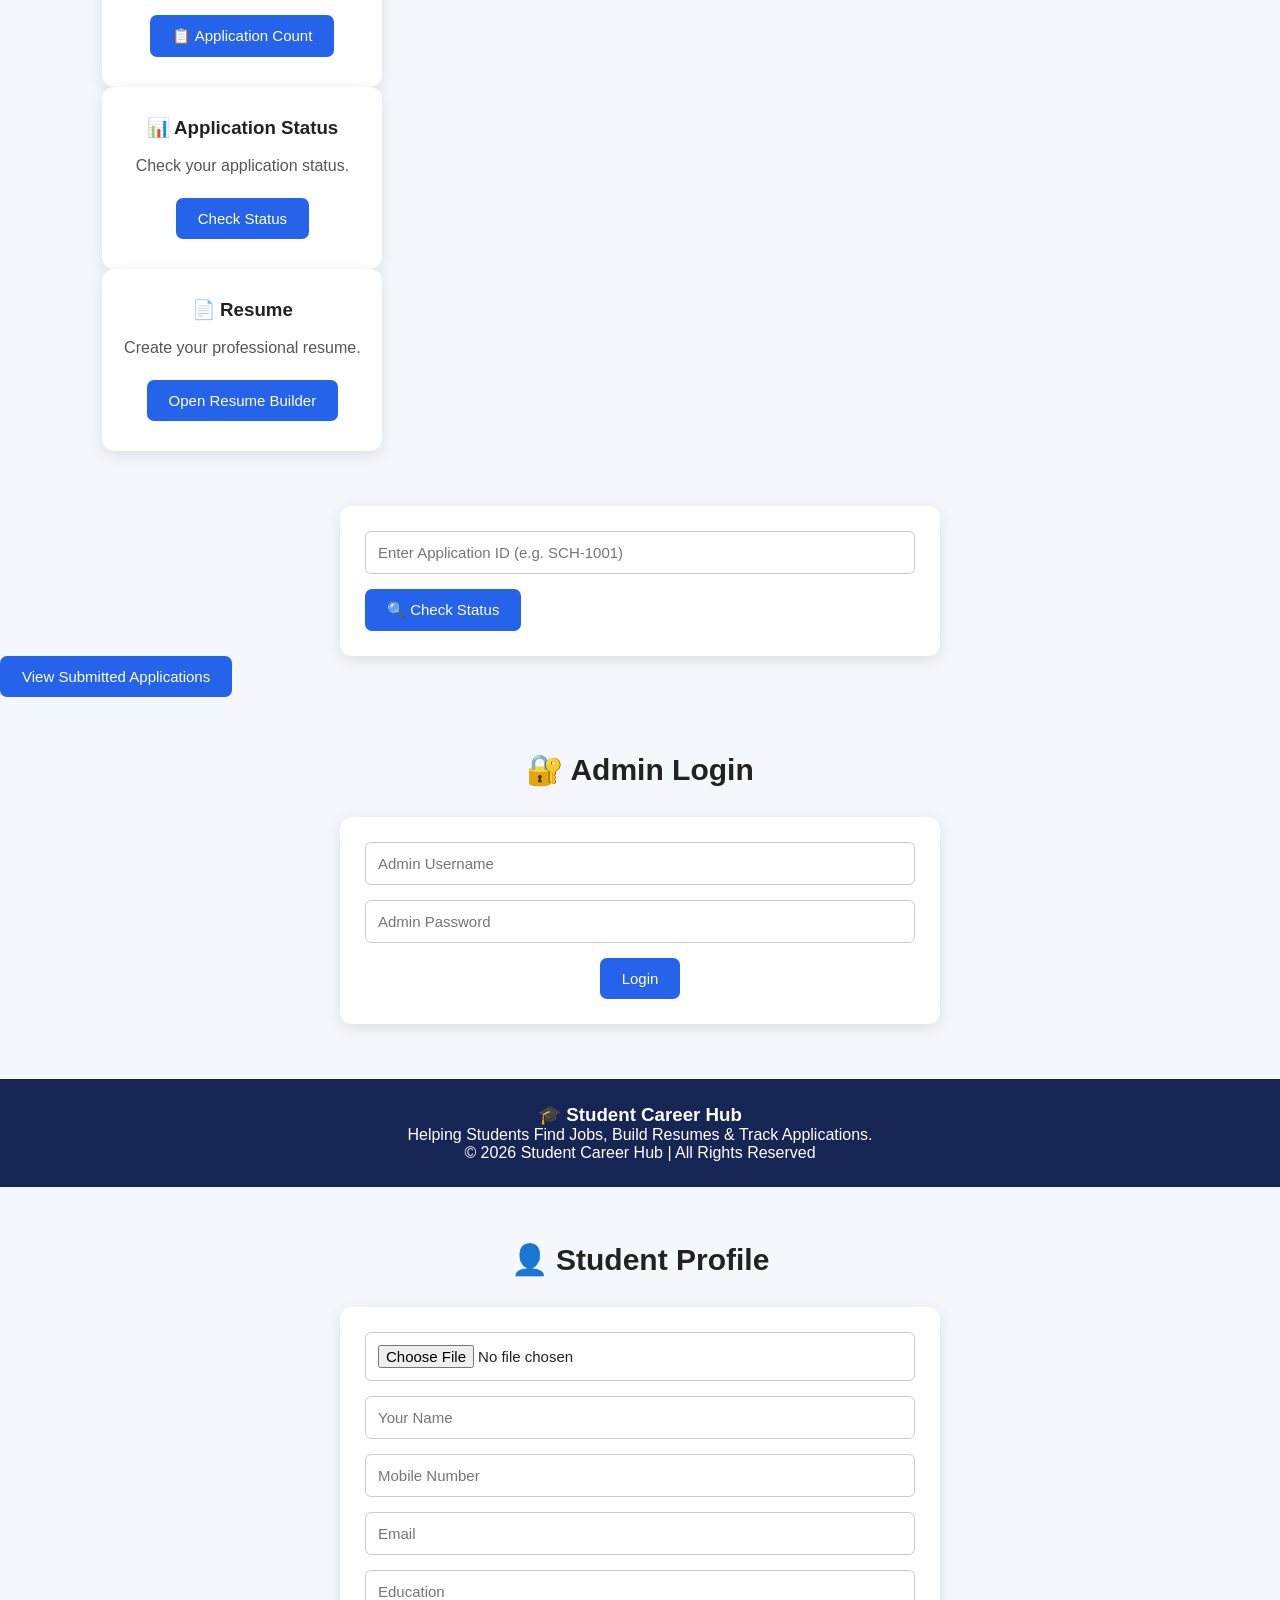
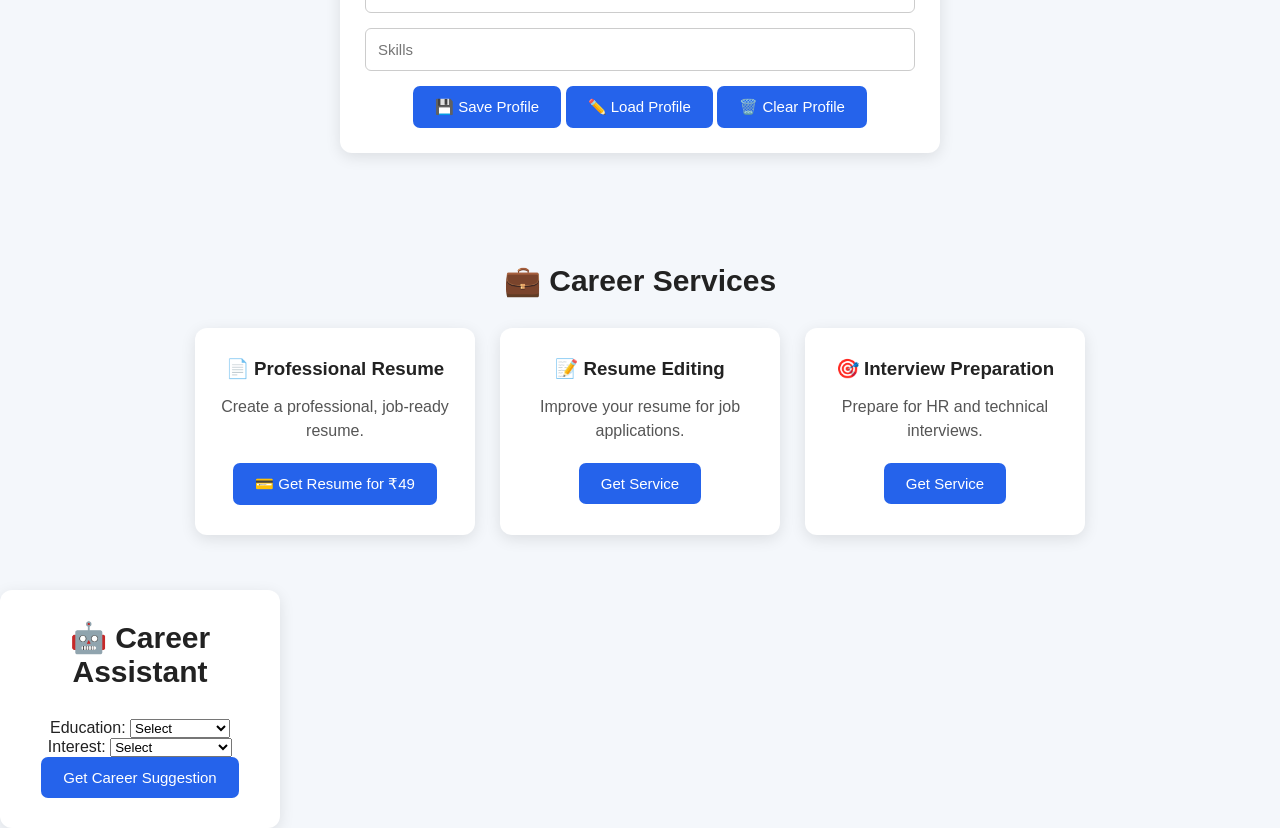
==== commit ea0798a5: "Update Resume Builder" ====
--- a/index.html
+++ b/index.html
@@ -97,43 +97,26 @@
     </div>
                <div class="card">
     <h3>🎯 Business Associate</h3>
-<div class="card">
-    <h3>📱 Digital Marketing Intern</h3>
-
-    <p><b>🏢 Company:</b> Digital India</p>
-    <p><b>💼 Job Type:</b> Internship</p>
-    <p><b>📍 Location:</b> Remote</p>
-    <p><b>🎓 Eligibility:</b> Any Graduate / BBA / MBA / B.Tech</p>
-    <p><b>💰 Stipend:</b> ₹8,000 – ₹15,000 / Month</p>
-
-    <p>
-        <b>📝 Description:</b>
-        Work on social media, content creation,
-        digital marketing campaigns and online promotion.
-        Freshers can apply.
-    </p>
-
-    <button onclick="showJobDetails('Digital Marketing Intern')">
-        View Details
-    </button>
-
-    <button onclick="document.getElementById('applyForm').style.display='block'; document.getElementById('applyJobName').value='Digital Marketing Intern'; document.getElementById('applyForm').scrollIntoView({behavior:'smooth'});">
-        Apply Now
-    </button>
-</div>
+    </div>
 
     <p><b>🏢 Company:</b> XYZ Services</p>
     <p><b>💼 Job Type:</b> Full Time</p>
     <p><b>📍 Location:</b> India</p>
     <p><b>🎓 Eligibility:</b> Any Graduate / BBA / MBA</p>
     <p><b>💰 Salary:</b> ₹2.5 LPA – ₹5 LPA</p>
-
+<p><b>📝 Description:</b>
+Handle customer communication, business operations and support activities.
+Freshers can apply.
+</p>
+<button onclick="showJobDetails('Business Associate')">
+    View Details
+</button>
+
+<button onclick="applyJob('Business Associate')">
+    Apply Now
+</button>
     <p>
-        <b>📝 Description:</b>
-        Handle customer communication, business operations
-        and support activities. Freshers can apply.
-    </p>
-<script>
+       <script>
     function showJobDetails(jobName) {
 
     if (jobName === "Software Developer") {
@@ -239,25 +222,54 @@
 
     <h2>📄 Resume Builder</h2>
 
-    <div class="resume-form">
-
-        <input type="text" id="name" placeholder="Enter Your Name">
-        <input type="text" id="phone" placeholder="Enter Mobile Number">
-        <input type="email" id="email" placeholder="Enter Email">
-
-        <input type="text" id="education" placeholder="Enter Education">
-
-        <input type="text" id="skills" placeholder="Enter Skills">
-
-        <textarea id="experience" placeholder="Enter Experience"></textarea>
-
-        <button onclick="generateResume()">
-            Generate Resume
-        </button>
-<button onclick="downloadResume()">
-    Download Resume
-</button>
-    </div>
+   
+<div class="resume-form">
+
+    <h3>Personal Details</h3>
+    <input type="text" id="name" placeholder="Full Name">
+    <input type="text" id="phone" placeholder="Mobile Number">
+    <input type="email" id="email" placeholder="Email Address">
+    <input type="text" id="address" placeholder="City, State">
+
+    <h3>Career Objective</h3>
+    <textarea id="objective" placeholder="Career Objective"></textarea>
+
+    <h3>Education</h3>
+    <input type="text" id="education" placeholder="Graduation / Degree, College, Year, CGPA">
+    <input type="text" id="class12" placeholder="Class 12: School, Board, Year, Percentage">
+    <input type="text" id="class10" placeholder="Class 10: School, Board, Year, Percentage">
+
+    <h3>Technical Skills</h3>
+    <textarea id="skills" placeholder="C, C++, Java, HTML, CSS, SQL, etc."></textarea>
+
+    <h3>Projects</h3>
+    <input type="text" id="projectTitle" placeholder="Project Name">
+    <textarea id="projects" placeholder="Project Description and Technologies Used"></textarea>
+
+    <h3>Internship / Experience</h3>
+    <textarea id="experience" placeholder="Company, Role, Duration and Work Details (Optional)"></textarea>
+
+    <h3>Certifications</h3>
+    <textarea id="certifications" placeholder="Certification Name and Organization"></textarea>
+
+    <h3>Achievements</h3>
+    <textarea id="achievements" placeholder="Achievements and Activities (Optional)"></textarea>
+
+    <h3>Additional Information</h3>
+    <input type="text" id="languages" placeholder="Languages Known">
+    <input type="url" id="linkedin" placeholder="LinkedIn Profile (Optional)">
+    <input type="url" id="github" placeholder="GitHub Profile (Optional)">
+
+    <button type="button" onclick="generateResume()">
+        Generate Resume
+    </button>
+
+    <button type="button" onclick="downloadResume()">
+        Download Resume
+    </button>
+
+</div>
+
 
     <div id="resumeResult"></div>
 
@@ -289,11 +301,7 @@
 </div>
 <section id="applications">
 
-    <h2>📋 Applications Dashboard</h2>
-<section id="status">
-    <h2>📊 Check Application Status</h2>
-<section id="profile">
-<section id="dashboard">
+   
     <h2>📊 Student Dashboard</h2>
 
     <div class="card">
@@ -395,10 +403,10 @@
 
         <input type="file" id="profilePhoto" accept="image/*">
 
-        <img id="profilePhotoPreview">
-             src=""
-             alt="Profile Photo"
-            style="width:120px;height:120px;border-radius:50%;object-fit:cover;display:none;margin:10px 0;"
+        <img id="profilePhotoPreview"
+     src=""
+     alt="Profile Photo"
+     style="width:120px;height:120px;border-radius:50%;object-fit:cover;display:none;margin:10px 0;">
 
         <input type="text" id="profileName" placeholder="Your Name">
 
@@ -433,12 +441,6 @@
     };
 
     localStorage.setItem("studentProfile", JSON.stringify(profile));
-document.getElementById("dashboardName").textContent = name;
-document.getElementById("dashboardEducation").textContent = education || "Not Saved";
-document.getElementById("dashboardSkills").textContent = skills || "Not Saved";
-document.getElementById("dashboardPhone").textContent = phone;
-document.getElementById("dashboardEmail").textContent = email;
-
     let photo = document.getElementById("profilePhoto").files[0];
 
     if (photo) {
@@ -470,79 +472,6 @@
 
     <div id="profileMessage"></div>
 </section>
-<section id="dashboard">
-    <h2>📊 Student Dashboard</h2>
-<div class="card" id="dashboardProfile">
-    <h3>👤 My Profile</h3>
-
-    <img id="dashboardPhoto"
-         src=""
-         style="width:100px;height:100px;border-radius:50%;object-fit:cover;display:none;">
-
-    <p><b>Name:</b> <span id="dashboardName">Not Saved</span></p>
-<p><b>Mobile:</b> <span id="dashboardPhone">Not Saved</span></p>
-<p><b>Mobile:</b> <span id="dashboardPhone">Not Saved</span></p>
-<p><b>Email:</b> <span id="dashboardEmail">Not Saved</span></p>
-<p><b>Email:</b> <span id="dashboardEmail">Not Saved</span></p>
-    <p><b>Education:</b> <span id="dashboardEducation">Not Saved</span></p>
-    <p><b>Skills:</b> <span id="dashboardSkills">Not Saved</span></p>
-</div>
-
-    <div class="cards">
-
-        <div class="card">
-            <h3>👤 My Profile</h3>
-            <p>Manage your student profile.</p>
-            <button onclick="document.getElementById('profile').scrollIntoView({behavior:'smooth'})">
-                Open Profile
-            </button>
-        </div>
-
-        <div class="card">
-            <h3>📋 My Applications</h3>
-            <p>Check your submitted applications.</p>
-            <button onclick="showApplicationCount()">
-                View Applications
-            </button>
-        </div>
-
-        <div class="card">
-            <h3>📊 Application Status</h3>
-            <p>Track your job application.</p>
-            <button onclick="document.getElementById('status').scrollIntoView({behavior:'smooth'})">
-                Check Status
-            </button>
-        </div>
-
-        <div class="card">
-            <h3>📄 Resume</h3>
-            <p>Create your professional resume.</p>
-            <button onclick="document.getElementById('resume').scrollIntoView({behavior:'smooth'})">
-                Open Resume
-            </button>
-        </div>
-
-    </div>
-</section>
-<section id="jobAlerts">
-    <h2>🔔 Job Alerts</h2>
-
-    <div class="resume-form">
-        <p>Get updates about new jobs.</p>
-
-        <input
-            type="email"
-            id="alertEmail"
-            placeholder="Enter your email"
-        >
-
-        <button onclick="subscribeJobAlert()">
-            🔔 Subscribe
-        </button>
-    </div>
-
-    <div id="alertMessage"></div>
-</section>
 <section id="premium">
     <h2>💼 Career Services</h2>
 
@@ -555,8 +484,6 @@
 <button onclick="startResumeService()">
   💳 Get Resume for ₹49
 </button>
-
-<butto onclick="
     
         </div>
 
@@ -635,8 +562,28 @@
   <button onclick="payResume()">
     📱 Pay ₹49
   </button>
-
+<button onclick="showResumeDetailsForm()">
+  ✅ I Have Paid
+</button>
   <p id="paymentMessage"></p>
+</div>
+<!-- Resume Details Form -->
+<div id="resumeDetailsForm" class="card" style="display:none;">
+  <h2>📄 Resume Details</h2>
+
+  <input type="text" id="resumeName" placeholder="Full Name">
+  <input type="text" id="resumeMobile" placeholder="Mobile Number">
+  <input type="email" id="resumeEmail" placeholder="Email Address">
+
+  <input type="text" id="resumeEducation" placeholder="Education">
+  <input type="text" id="resumeSkills" placeholder="Skills">
+  <textarea id="resumeProjects" placeholder="Projects"></textarea>
+
+  <button onclick="submitResumeDetails()">
+    📩 Submit Resume Details
+  </button>
+
+  <p id="resumeDetailsMessage"></p>
 </div>
 </body>
 </html>
